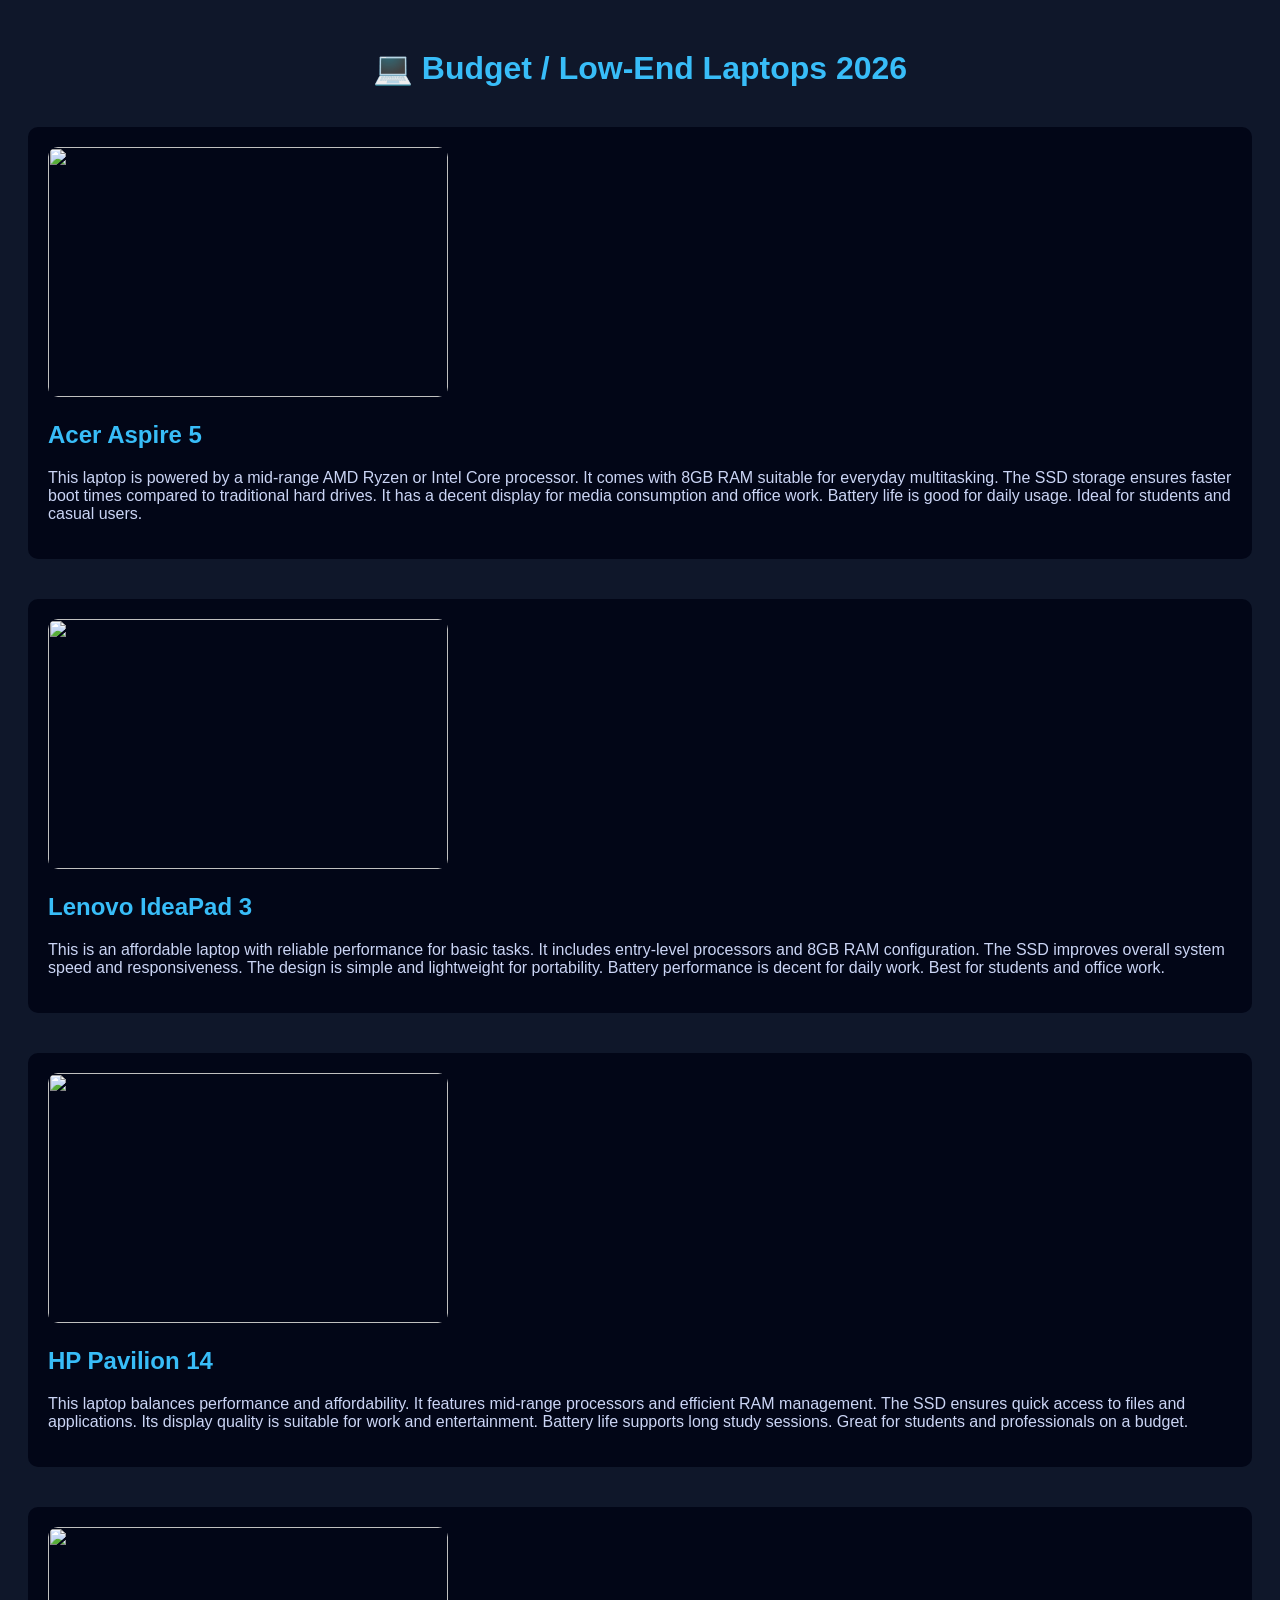
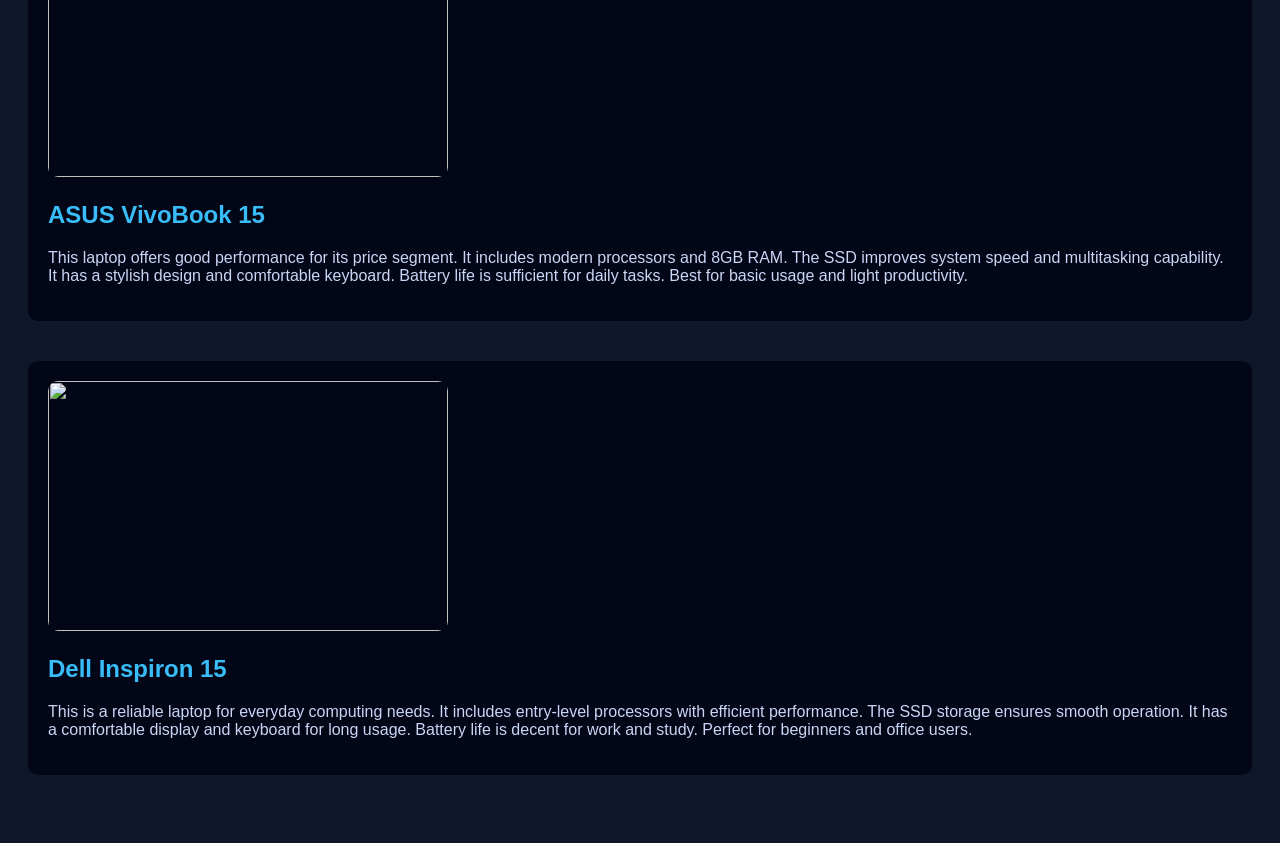
==== lowend.html @ 8457b624 "Add files via upload" ====
<!DOCTYPE html>
<html lang="en">
<head>
<meta charset="UTF-8">
<meta name="viewport" content="width=device-width, initial-scale=1.0">
<title>Low-End Laptops</title>

<style>
body {
    font-family: Arial;
    background: #0f172a;
    color: white;
    padding: 20px;
}
h1 {
    text-align: center;
    color: #38bdf8;
}
.laptop {
    margin: 40px 0;
    background: #020617;
    padding: 20px;
    border-radius: 10px;
}
img {
    width: 100%;
    max-width: 400px;
    height: 250px;
    object-fit: cover;
    border-radius: 10px;
}
h2 {
    color: #38bdf8;
}
p {
    color: #cbd5f5;
}
</style>
</head>

<body>

<h1>💻 Budget / Low-End Laptops 2026</h1>

<div class="laptop">
<img src="image6.jpg">
<h2>Acer Aspire 5</h2>
<p>
This laptop is powered by a mid-range AMD Ryzen or Intel Core processor.
It comes with 8GB RAM suitable for everyday multitasking.
The SSD storage ensures faster boot times compared to traditional hard drives.
It has a decent display for media consumption and office work.
Battery life is good for daily usage.
Ideal for students and casual users.
</p>
</div>

<div class="laptop">
<img src="image7.jpg">
<h2>Lenovo IdeaPad 3</h2>
<p>
This is an affordable laptop with reliable performance for basic tasks.
It includes entry-level processors and 8GB RAM configuration.
The SSD improves overall system speed and responsiveness.
The design is simple and lightweight for portability.
Battery performance is decent for daily work.
Best for students and office work.
</p>
</div>

<div class="laptop">
<img src="image8.jpg">
<h2>HP Pavilion 14</h2>
<p>
This laptop balances performance and affordability.
It features mid-range processors and efficient RAM management.
The SSD ensures quick access to files and applications.
Its display quality is suitable for work and entertainment.
Battery life supports long study sessions.
Great for students and professionals on a budget.
</p>
</div>

<div class="laptop">
<img src="image9.jpg">
<h2>ASUS VivoBook 15</h2>
<p>
This laptop offers good performance for its price segment.
It includes modern processors and 8GB RAM.
The SSD improves system speed and multitasking capability.
It has a stylish design and comfortable keyboard.
Battery life is sufficient for daily tasks.
Best for basic usage and light productivity.
</p>
</div>

<div class="laptop">
<img src="image10.jpg">
<h2>Dell Inspiron 15</h2>
<p>
This is a reliable laptop for everyday computing needs.
It includes entry-level processors with efficient performance.
The SSD storage ensures smooth operation.
It has a comfortable display and keyboard for long usage.
Battery life is decent for work and study.
Perfect for beginners and office users.
</p>
</div>

</body>
</html>
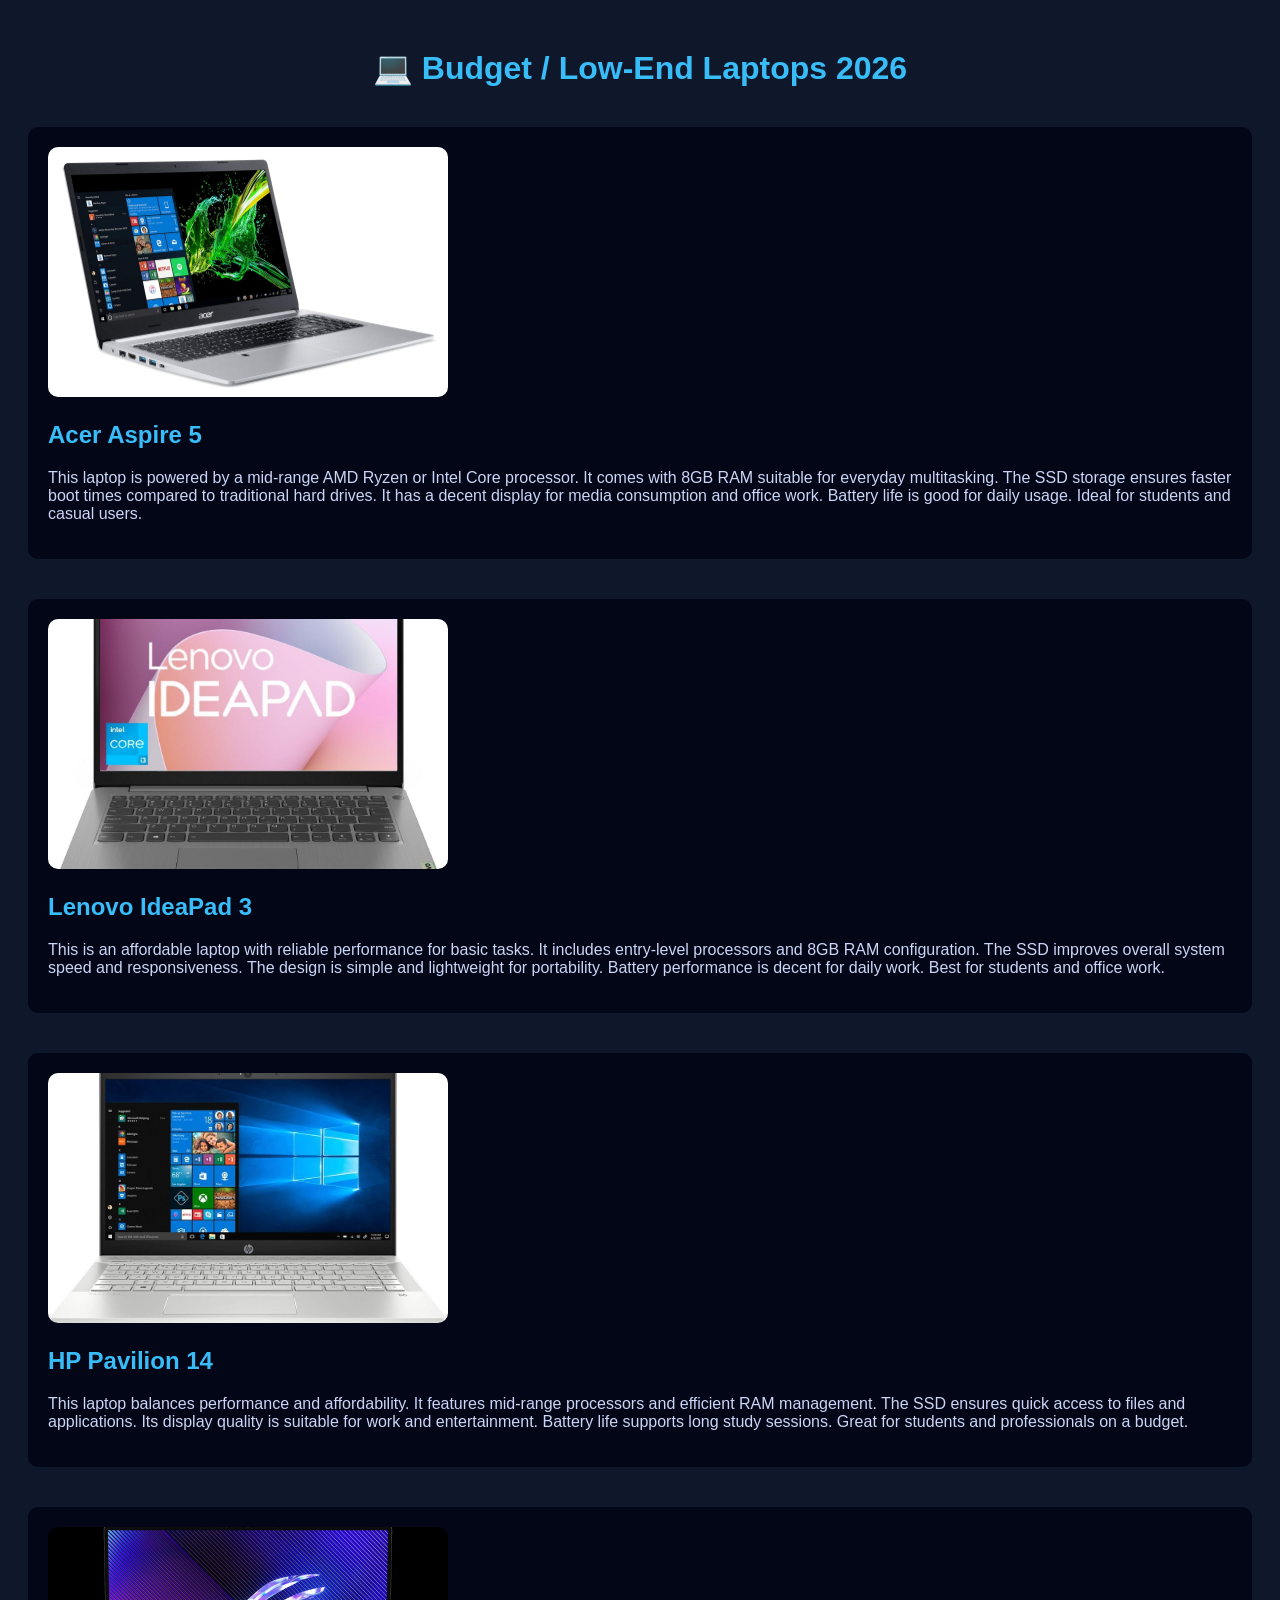
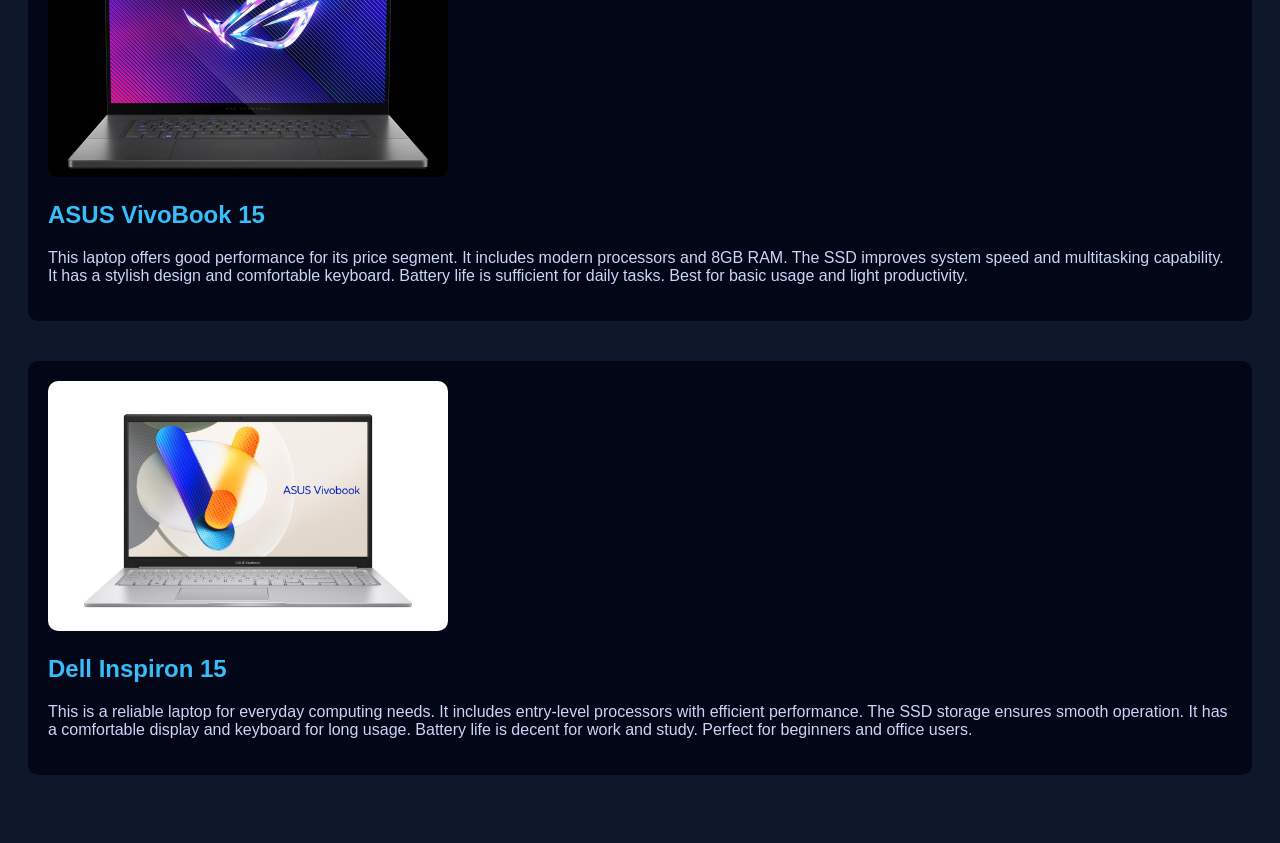
==== commit a7120636: "Add files via upload" ====
--- a/lowend.html
+++ b/lowend.html
@@ -43,7 +43,7 @@
 <h1>💻 Budget / Low-End Laptops 2026</h1>
 
 <div class="laptop">
-<img src="image6.jpg">
+<img src="image6.jpeg">
 <h2>Acer Aspire 5</h2>
 <p>
 This laptop is powered by a mid-range AMD Ryzen or Intel Core processor.
@@ -56,7 +56,7 @@
 </div>
 
 <div class="laptop">
-<img src="image7.jpg">
+<img src="image7.jpeg">
 <h2>Lenovo IdeaPad 3</h2>
 <p>
 This is an affordable laptop with reliable performance for basic tasks.
@@ -69,7 +69,7 @@
 </div>
 
 <div class="laptop">
-<img src="image8.jpg">
+<img src="image8.jpeg">
 <h2>HP Pavilion 14</h2>
 <p>
 This laptop balances performance and affordability.
@@ -82,7 +82,7 @@
 </div>
 
 <div class="laptop">
-<img src="image9.jpg">
+<img src="image9.jpeg">
 <h2>ASUS VivoBook 15</h2>
 <p>
 This laptop offers good performance for its price segment.
@@ -95,7 +95,7 @@
 </div>
 
 <div class="laptop">
-<img src="image10.jpg">
+<img src="image10.jpeg">
 <h2>Dell Inspiron 15</h2>
 <p>
 This is a reliable laptop for everyday computing needs.
